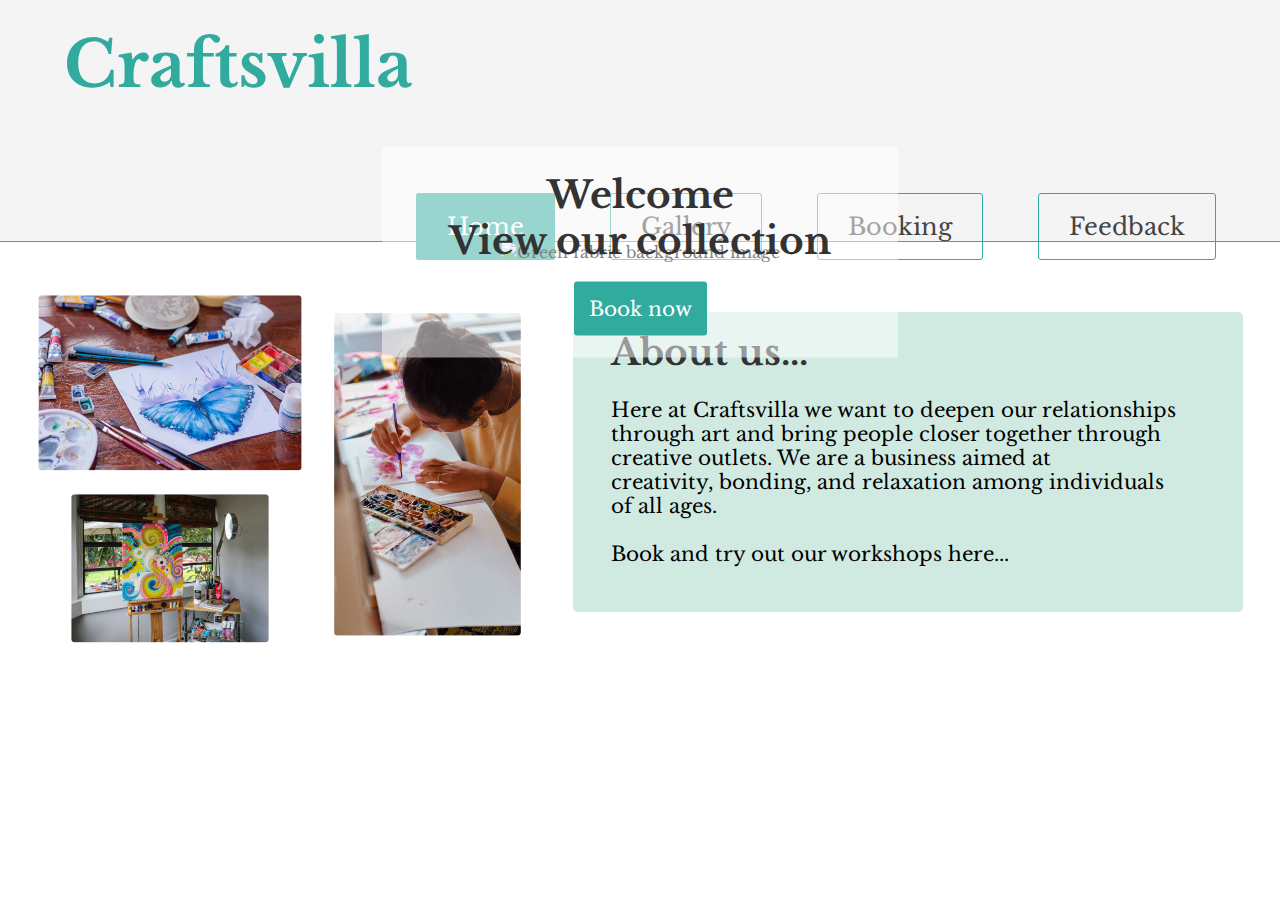
==== index.html @ 995d1c35 "update" ====
<!DOCTYPE html>
<html lang="en">
  <head>
    <meta charset="UTF-8" />
    <meta name="viewport" content="width=device-width, initial-scale=1.0" />
    <link rel="preconnect" href="https://fonts.googleapis.com" />
    <link rel="preconnect" href="https://fonts.gstatic.com" crossorigin />
    <link
      href="https://fonts.googleapis.com/css2?family=Libre+Baskerville:ital,wght@0,400;0,700;1,400&family=Playfair+Display:ital,wght@0,400;0,700;0,800;1,400&display=swap"
      rel="stylesheet"
    />
    <link rel="stylesheet" href="styles.css" />
    <title>Craftsvilla</title>
  </head>
  <body>
    <header>
      <div class="container">
        <h1 class="logo">Craftsvilla</h1>
        <nav>
          <ul>
            <li><a href="" id="Home">Home</a></li>
            <li><a href="" id="Gallery">Gallery</a></li>
            <li><a href="" id="Booking">Booking</a></li>
            <li><a href="" id="Feedback">Feedback</a></li>
          </ul>
        </nav>
      </div>
    </header>
    <div class="hero">
      <img
        src="./greenFabric.jpg"
        alt="Green fabric background image"
        class="fabric"
      />
      <div class="imageText">
        <h3 id="h3image1">Welcome</h3>
        <h3 id="h3image2">View our collection</h3>
        <button>Book now</button>
      </div>
    </div>
    <div class="infoSection">
      <img
        src="./høstferie pic1.png"
        alt="A collage of 3 pictures, first a painting of a butterfly, second a woman painting, third a finished colorful abstract painting"
        id="collage"
      />
      <div class="aboutUs">
        <div class="aboutUsText">
          <h2>About us...</h2>
        </div>
        <p>
          Here at Craftsvilla we want to deepen our relationships through art
          and bring people closer together through creative outlets. We are a
          business aimed at <br />
          creativity, bonding, and relaxation among individuals of all ages.
          <br /><br />
          Book and try out our workshops here...
        </p>
      </div>
    </div>
  </body>
</html>
---- styles.css ----
* {
  margin: 0;
}

body {
  font-family: Libre Baskerville, system-ui, -apple-system, BlinkMacSystemFont,
    "Segoe UI", Roboto, Oxygen, Ubuntu, Cantarell, "Open Sans", "Helvetica Neue",
    sans-serif;
}

header {
  background-color: #f4f4f5;
  border-bottom: 1px solid #30ab9e;
}

header::after {
  content: "";
  display: table;
  clear: both;
}

.container {
  max-width: 90%;
  margin: 0 auto;
}

.logo {
  float: left;
  padding: 25px 0;
  color: #30ab9e;
  font-size: 64px;
}

nav {
  float: right;
}

nav ul {
  margin: 0;
  padding: 0;
  list-style: none;
}

nav li {
  display: inline-block;
  margin-left: 50px;
  padding-top: 83px;
}

nav a {
  color: #444;
  text-decoration: none;
  border: #30ab9e 1px solid;
  font-size: 24px;
  padding-top: 18px;
  padding-bottom: 18px;
  padding-left: 30px;
  padding-right: 30px;
  border-radius: 3px;
  transition: 0.3s;
}

#Home {
  background-color: #30ab9e;
  color: white;
}

nav a:hover {
  color: white;
  background-color: #30ab9e;
}

.fabric {
  height: 492px;
  width: 100%;
  object-fit: cover;
}

.hero {
  position: relative;
  text-align: center;
}

.imageText {
  color: #333;
  position: absolute;
  top: 50%;
  left: 50%;
  transform: translate(-50%, -50%);
  background: rgba(255, 255, 255, 0.5);
  width: 516px;
  height: 211px;
  font-size: 32px;
}

#h3image1 {
  padding-top: 25px;
}

button {
  font-size: 20px;
  color: white;
  background-color: #30ab9e;
  border: none;
  cursor: pointer;
  padding: 15px;
  border-radius: 3px;
  margin-top: 18px;
  font-family: Libre Baskerville, system-ui, -apple-system, BlinkMacSystemFont,
    "Segoe UI", Roboto, Oxygen, Ubuntu, Cantarell, "Open Sans", "Helvetica Neue",
    sans-serif;
}

h2 {
  font-size: 36px;
}

.aboutUs {
  background-color: #d0eae2;
  display: inline;
  color: #333;
  width: 670px;
  height: 300px;
  margin-top: 50px;
  border-radius: 5px;
}

.aboutUsText {
  padding-top: 18px;
  padding-left: 38px;
}

.infoSection {
  display: flex;
  justify-content: space-evenly;
}

#collage {
  width: 500px;
  margin-top: 30px;
}

.aboutUs p {
  font-size: 20px;
  width: 566px;
  padding-left: 38px;
  padding-top: 23px;
  color: black;
}
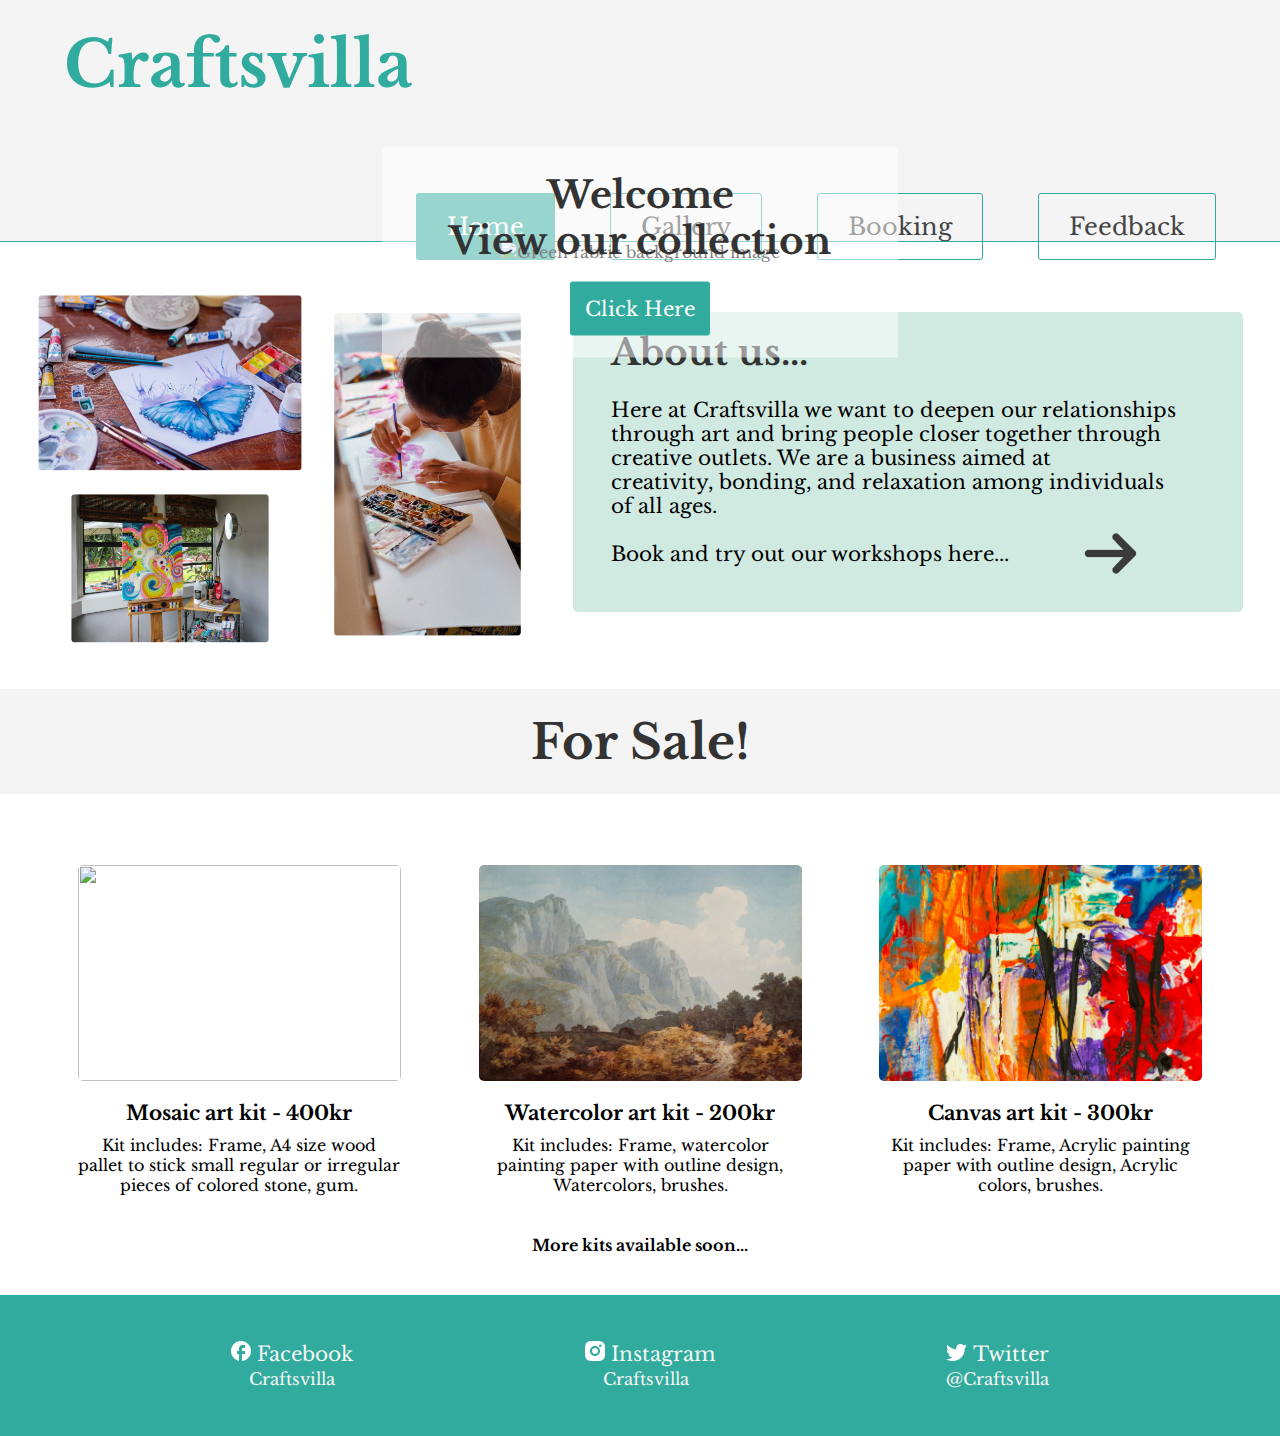
==== commit 7c962329: "update" ====
--- a/index.html
+++ b/index.html
@@ -19,28 +19,30 @@
         <nav>
           <ul>
             <li><a href="" id="Home">Home</a></li>
-            <li><a href="" id="Gallery">Gallery</a></li>
-            <li><a href="" id="Booking">Booking</a></li>
-            <li><a href="" id="Feedback">Feedback</a></li>
+            <li><a href="./Gallery/gallery.html" id="Gallery">Gallery</a></li>
+            <li><a href="./Booking/Booking.html" id="Booking">Booking</a></li>
+            <li>
+              <a href="./Feedback/Feedback.html" id="Feedback">Feedback</a>
+            </li>
           </ul>
         </nav>
       </div>
     </header>
     <div class="hero">
       <img
-        src="./greenFabric.jpg"
+        src="./images/greenFabric.jpg"
         alt="Green fabric background image"
         class="fabric"
       />
       <div class="imageText">
         <h3 id="h3image1">Welcome</h3>
         <h3 id="h3image2">View our collection</h3>
-        <button>Book now</button>
+        <a href="./Gallery/gallery.html"><button>Click Here</button></a>
       </div>
     </div>
     <div class="infoSection">
       <img
-        src="./høstferie pic1.png"
+        src="./images/høstferie pic1.png"
         alt="A collage of 3 pictures, first a painting of a butterfly, second a woman painting, third a finished colorful abstract painting"
         id="collage"
       />
@@ -56,6 +58,61 @@
           <br /><br />
           Book and try out our workshops here...
         </p>
+        <a href="./Booking/Booking.html"
+          ><img src="./images/maki_arrow.png" id="arrow"
+        /></a>
+      </div>
+    </div>
+    <div class="forsale">
+      <h1>For Sale!</h1>
+    </div>
+    <div class="artimgs">
+      <img src="./images/Mosaic.jpg" alt="" />
+      <img src="./images/Watercolor.jpg" alt="" />
+      <img src="./images/Canvas.jpg" alt="" />
+    </div>
+    <div class="artImgText">
+      <h4>Mosaic art kit - 400kr</h4>
+      <h4>Watercolor art kit - 200kr</h4>
+      <h4>Canvas art kit - 300kr</h4>
+    </div>
+    <div class="artImgText2">
+      <p>
+        Kit includes: Frame, A4 size wood pallet to stick small regular or
+        irregular pieces of colored stone, gum.
+      </p>
+      <p>
+        Kit includes: Frame, watercolor painting paper with outline design,
+        Watercolors, brushes.
+      </p>
+      <p>
+        Kit includes: Frame, Acrylic painting paper with outline design, Acrylic
+        colors, brushes.
+      </p>
+    </div>
+    <div class="moreToCome">
+      <p>More kits available soon...</p>
+    </div>
+    <div class="bottomSocials">
+      <div class="logoText">
+        <img src="./images/Facebook.png" />
+        <p class="imgLogo">
+          Facebook<br />&nbsp;&nbsp; <small>Craftsvilla</small>
+        </p>
+      </div>
+      <div class="logoText">
+        <img src="./images/Insta.png" />
+        <p class="imgLogo">
+          Instagram<br />&nbsp;&nbsp;
+          <small>Craftsvilla</small>
+        </p>
+      </div>
+      <div class="logoText">
+        <img src="./images/twitter.png" />
+        <p class="imgLogo">
+          Twitter<br />
+          <small>@Craftsvilla</small>
+        </p>
       </div>
     </div>
   </body>
--- a/styles.css
+++ b/styles.css
@@ -147,3 +147,78 @@
   padding-top: 23px;
   color: black;
 }
+#arrow {
+  position: relative;
+  top: -40px;
+  right: -510px;
+}
+
+.forsale {
+  text-align: center;
+  background-color: #f4f4f5;
+  margin-top: 45px;
+  height: 105px;
+  display: flex;
+  justify-content: center;
+  align-items: center;
+  font-size: 24px;
+  color: #333;
+}
+
+.artimgs {
+  display: flex;
+  justify-content: space-evenly;
+}
+
+.artimgs img {
+  width: 323px;
+  height: 216px;
+  object-fit: cover;
+  border-radius: 5px;
+  margin-top: 71px;
+}
+
+.artImgText {
+  text-align: center;
+  display: flex;
+  justify-content: space-evenly;
+  font-size: 20px;
+  margin-top: 20px;
+}
+
+.artImgText h4 {
+  width: 323px;
+}
+
+.artImgText2 {
+  text-align: center;
+  display: flex;
+  justify-content: space-evenly;
+  margin-top: 10px;
+}
+
+.artImgText2 p {
+  width: 323px;
+}
+
+.moreToCome {
+  display: flex;
+  justify-content: center;
+  margin-top: 40px;
+  font-weight: bold;
+}
+
+.bottomSocials {
+  display: flex;
+  justify-content: space-evenly;
+  align-items: center;
+  background-color: #30ab9e;
+  color: whitesmoke;
+  font-size: 20px;
+  height: 141px;
+  margin-top: 40px;
+}
+
+.imgLogo {
+  display: inline;
+}
